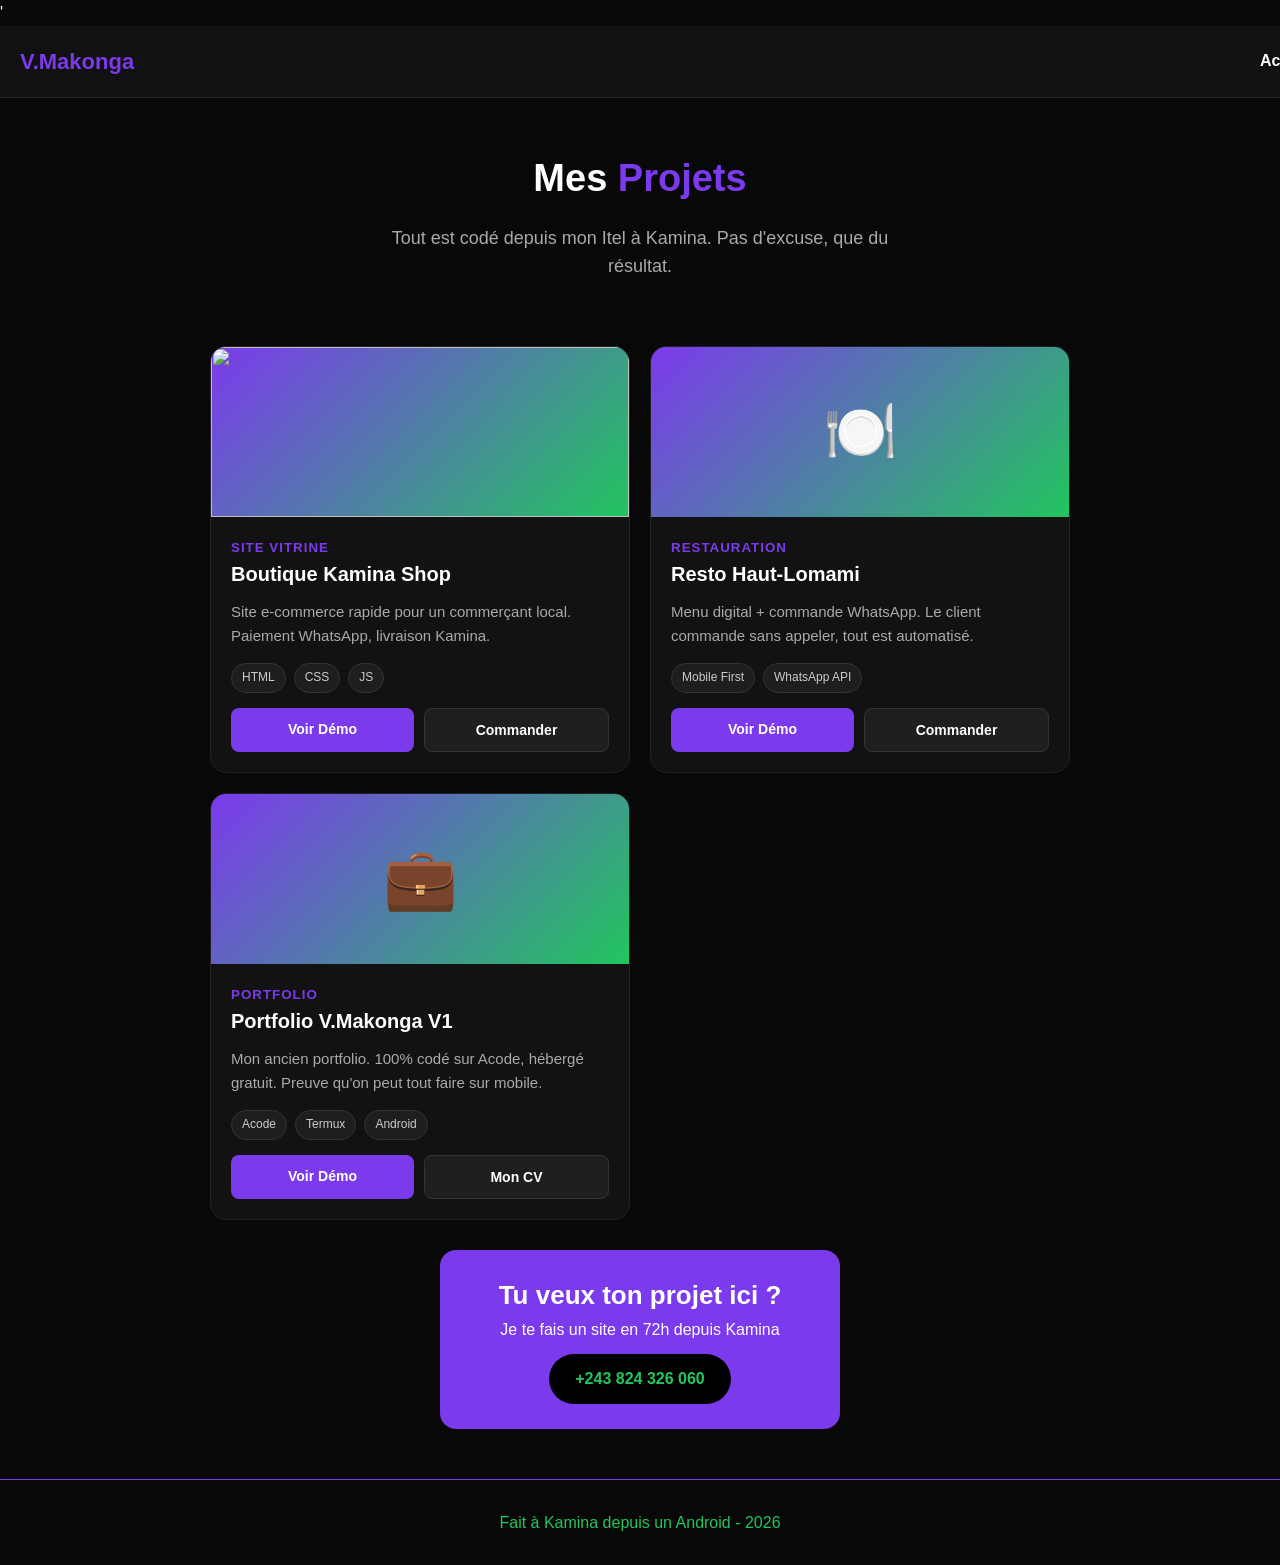
==== Projets.html @ f7ce84c0 "Add files via upload" ====
'<!DOCTYPE html>
<html lang="fr">
<head>
<meta charset="UTF-8">
<meta name="viewport" content="width=device-width, initial-scale=1.0">
<title>Projets | Vamos Makonga</title>
<link rel="stylesheet" href="style.css">
<style>
.projets-header{text-align:center;padding:50px 20px 20px 20px}
.projets-header h1{font-size:38px;font-weight:900}
.projets-header h1 span{color:#7c3aed}
.projets-header p{color:#aaa;max-width:500px;margin:15px auto;font-size:18px}
.grid{max-width:900px;margin:30px auto;padding:0 20px;display:grid;grid-template-columns:repeat(auto-fit,minmax(280px,1fr));gap:20px}
.projet-card{background:#121212;border:1px solid #222;border-radius:16px;overflow:hidden;transition:0.3s}
.projet-card:hover{transform:translateY(-5px);border-color:#7c3aed}
.projet-img{height:170px;background:linear-gradient(135deg,#7c3aed,#22c55e);display:flex;align-items:center;justify-content:center;font-size:60px}
.projet-info{padding:20px}
.projet-info h3{font-size:20px;margin-bottom:8px}
.projet-info small{color:#7c3aed;font-weight:700;letter-spacing:1px}
.projet-info p{color:#aaa;margin:10px 0 15px 0;font-size:15px}
.tags{display:flex;gap:8px;flex-wrap:wrap;margin-bottom:15px}
.tag{background:#1e1e1e;border:1px solid #333;padding:4px 10px;border-radius:100px;font-size:12px;color:#ccc}
.projet-btns{display:flex;gap:10px}
.projet-btns a{flex:1;text-align:center;padding:10px;border-radius:8px;font-weight:700;font-size:14px}
.btn-demo{background:#7c3aed;color:#fff}
.btn-code{background:#1f1f1f;color:#fff;border:1px solid #333}
</style>
</head>
<body>

<nav>
  <div class="logo">V.Makonga</div>
  <ul id="navLinks">
    <li><a href="index.html">Accueil</a></li>
    <li><a href="Projets.html">Projets</a></li>
    <li><a href="mon.html">CV</a></li>
    <li><a href="index.html#contact">Contact</a></li>
  </ul>
  <div id="menuBtn">☰</div>
</nav>

<div class="projets-header">
  <h1>Mes <span>Projets</span></h1>
  <p>Tout est codé depuis mon Itel à Kamina. Pas d'excuse, que du résultat.</p>
</div>

<div class="grid">

  <div class="projet-card">
    <div class="projet-img">
  <img src="https://i.postimg.cc/XXXXX/ton-image.jpg" style="width:100%;height:100%;object-fit:cover">
    </div>
    <div class="projet-info">
      <small>SITE VITRINE</small>
      <h3>Boutique Kamina Shop</h3>
      <p>Site e-commerce rapide pour un commerçant local. Paiement WhatsApp, livraison Kamina.</p>
      <div class="tags"><span class="tag">HTML</span><span class="tag">CSS</span><span class="tag">JS</span></div>
      <div class="projet-btns">
        <a href="#" class="btn-demo">Voir Démo</a>
        <a href="https://wa.me/243824326060?text=Je%20veux%20ce%20site%20boutique" class="btn-code">Commander</a>
      </div>
    </div>
  </div>

  <div class="projet-card">
    <div class="projet-img">🍽️</div>
    <div class="projet-info">
      <small>RESTAURATION</small>
      <h3>Resto Haut-Lomami</h3>
      <p>Menu digital + commande WhatsApp. Le client commande sans appeler, tout est automatisé.</p>
      <div class="tags"><span class="tag">Mobile First</span><span class="tag">WhatsApp API</span></div>
      <div class="projet-btns">
        <a href="#" class="btn-demo">Voir Démo</a>
        <a href="https://wa.me/243824326060?text=Je%20veux%20le%20site%20resto" class="btn-code">Commander</a>
      </div>
    </div>
  </div>

  <div class="projet-card">
    <div class="projet-img">💼</div>
    <div class="projet-info">
      <small>PORTFOLIO</small>
      <h3>Portfolio V.Makonga V1</h3>
      <p>Mon ancien portfolio. 100% codé sur Acode, hébergé gratuit. Preuve qu'on peut tout faire sur mobile.</p>
      <div class="tags"><span class="tag">Acode</span><span class="tag">Termux</span><span class="tag">Android</span></div>
      <div class="projet-btns">
        <a href="index.html" class="btn-demo">Voir Démo</a>
        <a href="mon.html" class="btn-code">Mon CV</a>
      </div>
    </div>
  </div>

</div>

<div class="cta-whatsapp" style="margin-top:50px">
  <h3>Tu veux ton projet ici ?</h3>
  <p>Je te fais un site en 72h depuis Kamina</p>
  <a href="https://wa.me/243824326060?text=Bonjour%20Vamos%20!%20J'ai%20un%20projet">+243 824 326 060</a>
</div>

<footer>Fait à Kamina depuis un Android - 2026</footer>
<script src="script.js"></script>
</body>
</html>
---- style.css ----
*{margin:0;padding:0;box-sizing:border-box}
body{background:#080808;color:#fff;font-family:Arial,sans-serif;line-height:1.6}
a{color:#22c55e;text-decoration:none}
nav{display:flex;justify-content:space-between;align-items:center;padding:18px 20px;background:#111;position:sticky;top:0;z-index:100;border-bottom:1px solid #222}
.logo{color:#7c3aed;font-weight:900;font-size:22px}
#navLinks{display:flex;list-style:none;gap:22px}
#navLinks a{color:#fff;font-weight:600}
#menuBtn{display:none;font-size:30px;cursor:pointer}
.hero{text-align:center;padding:40px 10px}
.hero h1{font-size:40px}
.hero h1 span{color:#7c3aed}
.gros-titre{font-size:42px!important;font-weight:900;margin:15px 0 25px 0;letter-spacing:-1px}
.sub{color:#aaa;font-size:19px;max-width:500px;margin:0 auto 45px auto}

.photo-profil{width:200px;height:200px;border-radius:50%;border:4px solid #7c3aed;object-fit:cover;margin-bottom:45px;display:block;margin-left:auto;margin-right:auto;transition:0.3s}
.photo-profil:hover{transform:scale(1.05);border-color:#22c55e}
.infos-kamina{background:#121212;border:1px solid #222;padding:22px;border-radius:16px;max-width:380px;margin:0 auto 30px auto;font-size:19px;line-height:2.3}
.infos-kamina a{color:#3b82f6;text-decoration:underline}
.dispo{color:#fff;font-weight:700}
.btn{display:inline-block;padding:14px 28px;border-radius:100px;font-weight:800;margin:8px}
.primary{background:#7c3aed;color:#fff}
.secondary{background:#1f1f1f;color:#fff;border:1px solid #333}
.story-box{background:#121212;border-left:4px solid #7c3aed;padding:24px;border-radius:12px;max-width:600px;margin:40px auto;text-align:left}
.story-title{color:#7c3aed;font-weight:800;margin-bottom:12px;letter-spacing:1px}
.story-box strong{color:#22c55e}
.cta-whatsapp{background:#7c3aed;color:#fff;text-align:center;padding:25px;border-radius:16px;max-width:400px;margin:30px auto}
.cta-whatsapp h3{font-size:26px}
.cta-whatsapp a{display:inline-block;background:#000;color:#22c55e;padding:12px 26px;border-radius:100px;font-weight:800;margin-top:12px}
#contact{max-width:500px;margin:60px auto;padding:0 20px;text-align:center}
#contact input,#contact textarea{width:100%;padding:14px;margin:8px 0;background:#111;border:1px solid #333;border-radius:10px;color:#fff}
#contact button{width:100%;padding:15px;background:#7c3aed;color:#fff;border:none;border-radius:10px;font-weight:800;margin-top:10px}
footer{text-align:center;padding:30px;color:#22c55e;border-top:1px solid #7c3aed;margin-top:50px}
@media(max-width:768px){
  #navLinks{
  display:none;position:fixed;top:0;right:0;height:100vh;width:75%;
  background:#111;flex-direction:column;padding:80px 25px;
  border-left:1px solid #222;z-index:999;
  transform:translateX(100%);
}
  #navLinks.active{display:flex!important}
  #menuBtn{display:block}
  .gros-titre{font-size:36px!important}
}
/* FIX DISTANCE MON HISTOIRE / ON CREE TON SITE */
.story-box{
  margin-bottom: 20px !important;
}
.hero-btns{
  margin-top: 15px !important;
  margin-bottom: 15px !important;
}
.cta-whatsapp{
  margin-top: 20px !important;
  margin-bottom: 20px !important;
}
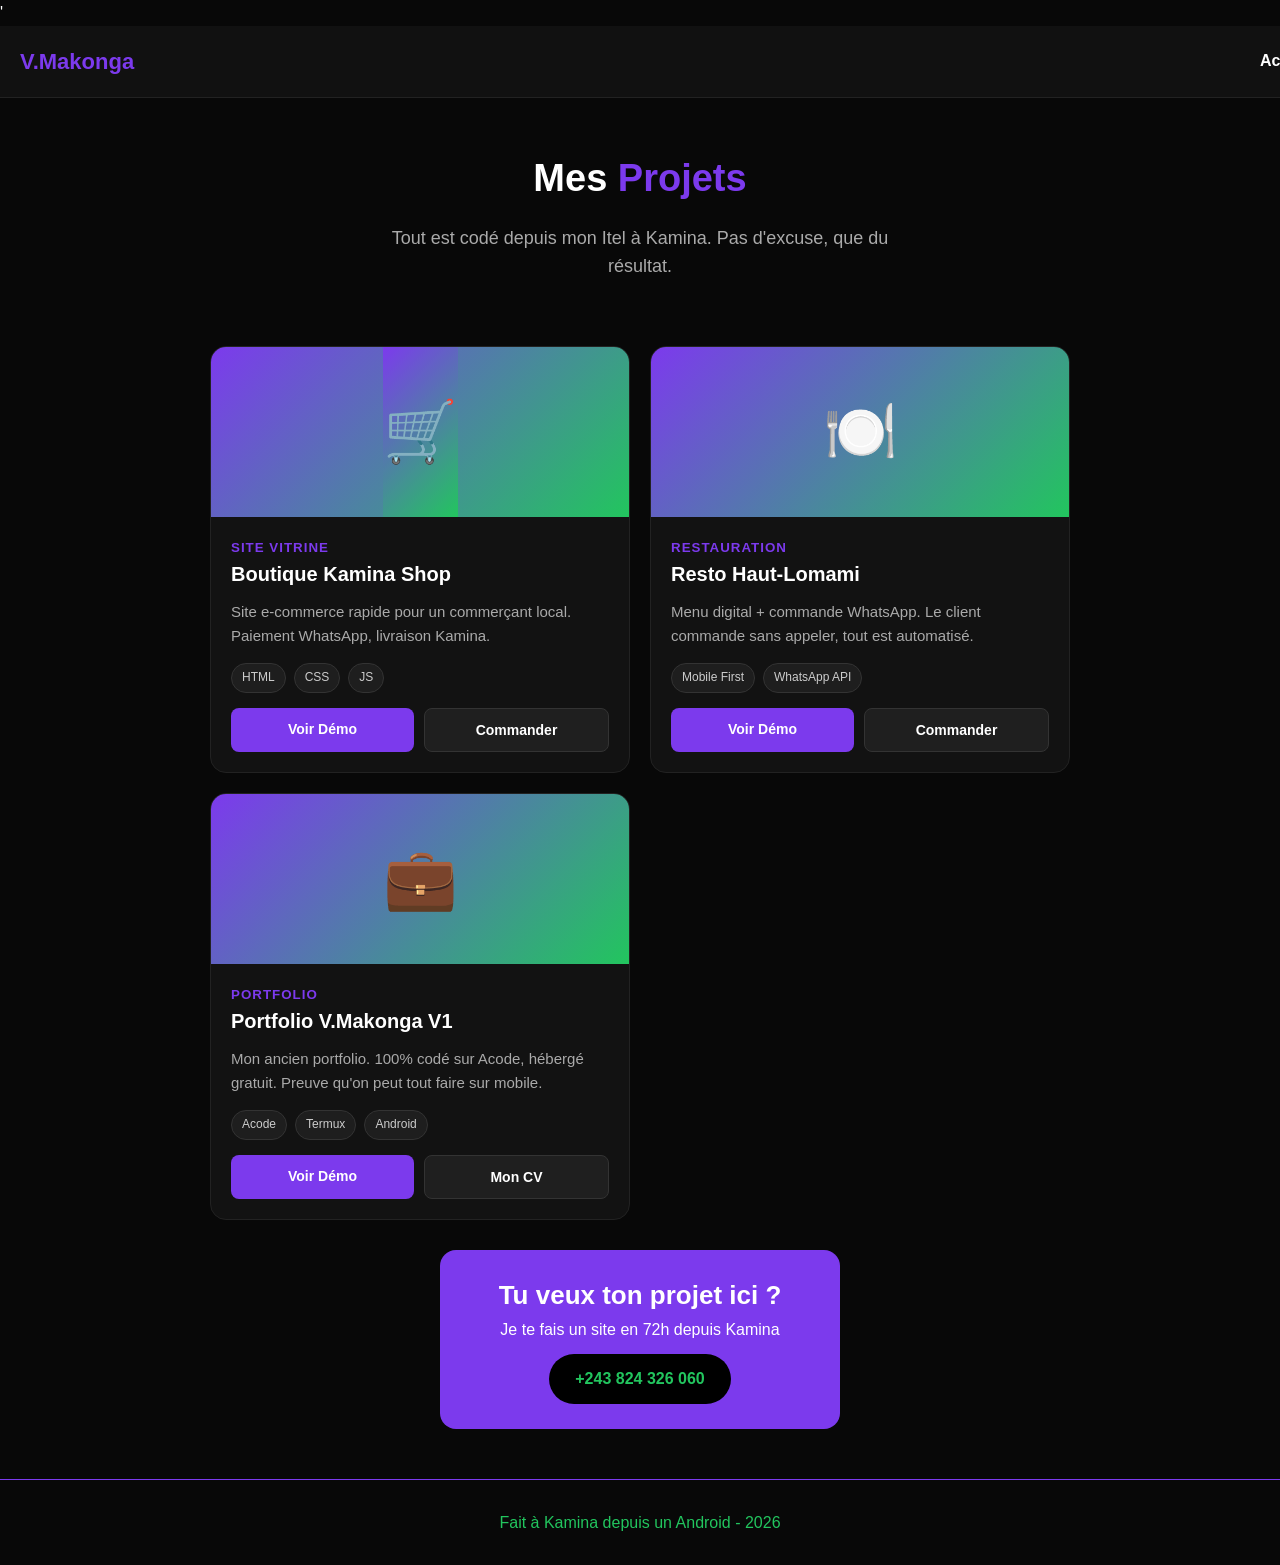
==== commit c3432004: "Update Projets.html" ====
--- a/Projets.html
+++ b/Projets.html
@@ -48,7 +48,7 @@
 
   <div class="projet-card">
     <div class="projet-img">
-  <img src="https://i.postimg.cc/XXXXX/ton-image.jpg" style="width:100%;height:100%;object-fit:cover">
+<div class="projet-img">🛒</div>
     </div>
     <div class="projet-info">
       <small>SITE VITRINE</small>
@@ -101,4 +101,4 @@
 <footer>Fait à Kamina depuis un Android - 2026</footer>
 <script src="script.js"></script>
 </body>
-</html>+</html>
